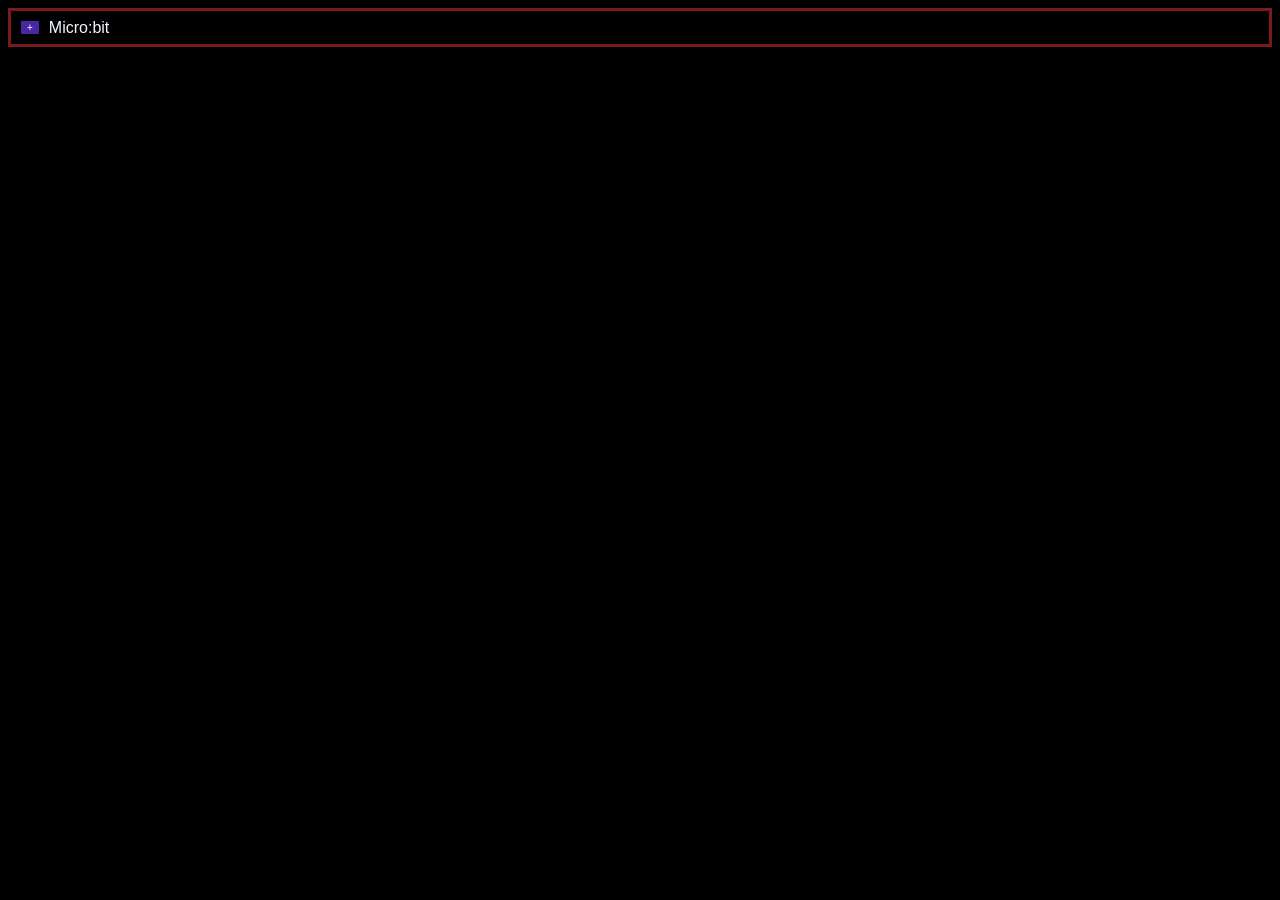
==== index.html @ 674b04be "Functioning bidirectional serial communication with simulator" ====
<!DOCTYPE html>
<html>
  <head>
    <title>DES221</title>
    <script src="components/SerialComponent/SerialComponent.js"></script>
    <link rel="stylesheet" href="style.css">
    <link rel="stylesheet" href="componentStyle.css">
  </head>
  <body>
    
    <!-- add your html interface here -->            
    
    <!-- javascript library for serial communication with microbit -->
    <script src="libraries/Serial.js"></script>
    
    <!-- Interface element for controlling serial library. Make sure Serial.js is loaded first -->
    <custom-serial id="customSerial"></custom-serial>

    <!-- javascript for controlling your interface goes in index.js -->
    <script src="index.js"></script>
  
  </body>
</html>
---- style.css ----
body {
    background-color: black;
    color: aliceblue;
}

button {
    background-color: rgb(81, 46, 187);
    margin: 10px;
    border: none;
    color: white;
    padding: 15px 32px;
    text-align: center;
    text-decoration: none;
    display: inline-block;
    font-size: 16px;
    border-radius: 5%;
}
---- componentStyle.css ----
/* this allows for customising the layout of parts of the Microbit panel
 * for example, hiding parts of the panel that aren't relevant */
 custom-serial {    
    /* set this to 'none' to hide the send panel, or 'flex' to show it */
    --send-panel-display: flex;
    
    /* set this to 'none' to hide the receive panel, or 'flex' to show it */
    --receive-panel-display: flex;

    /* these styles apply to the collapsed microbit component */
    /* --title-panel-color: rgb(250, 249, 249);
    --title-panel-border-style: none;
    --title-panel-border-color: white;
    --title-panel-font-family: sans-serif;
    --title-panel-font-size: 10px;
    --expand-button-background-color: rgb(72, 39, 163);
    --expand-button-text-color: white; */

    /* these styles apply to the expanded microbit component */
    /* --main-panel-background-color: rgb(20, 20, 20);
    --main-panel-color: white;
    --main-panel-font-family: sans-serif;
    --main-panel-margin: 10px;
    --main-panel-border-style: none;
    --main-panel-border-color: rgb(111, 110, 110);
    --main-panel-padding: px;
    --sub-panel-background-color: rgb(20, 20, 20); */
    
    /* these allow styling of toggle buttons */
    /* --toggle-button-panel-color: rgb(20, 20, 20);
    --toggle-button-margin: 5px;
    --toggle-button-border-radius: 5%;
    --toggle-button-padding: 5px 5px; */
    
    /* and these allow styling of toggle buttons when toggled on */
    /* --toggle-button-on-color: #08680c;
    --toggle-button-on-border-style: none;
    --toggle-button-on-border-color: white;
    --toggle-button-on-font-color: white;
    --toggle-button-on-font-family: san-serif;
    --toggle-button-on-font-size: 16px; */
    
    /* and these allow styling of toggle buttons when toggled off */
    /* --toggle-button-off-color: rgb(100, 6, 6);
    --toggle-button-off-border-style: none;
    --toggle-button-off-border-color: yellow;
    --toggle-button-off-font-color: white;
    --toggle-button-off-font-family: san-serif;
    --toggle-button-off-font-size: 16px;    */

}


/* over-ride styles for the Custom Midi Component */
/*
custom-midi {

} 
*/


/* over-ride styles for the Custom Graphics Component */
/* 
custom-graphics {

} 
*/
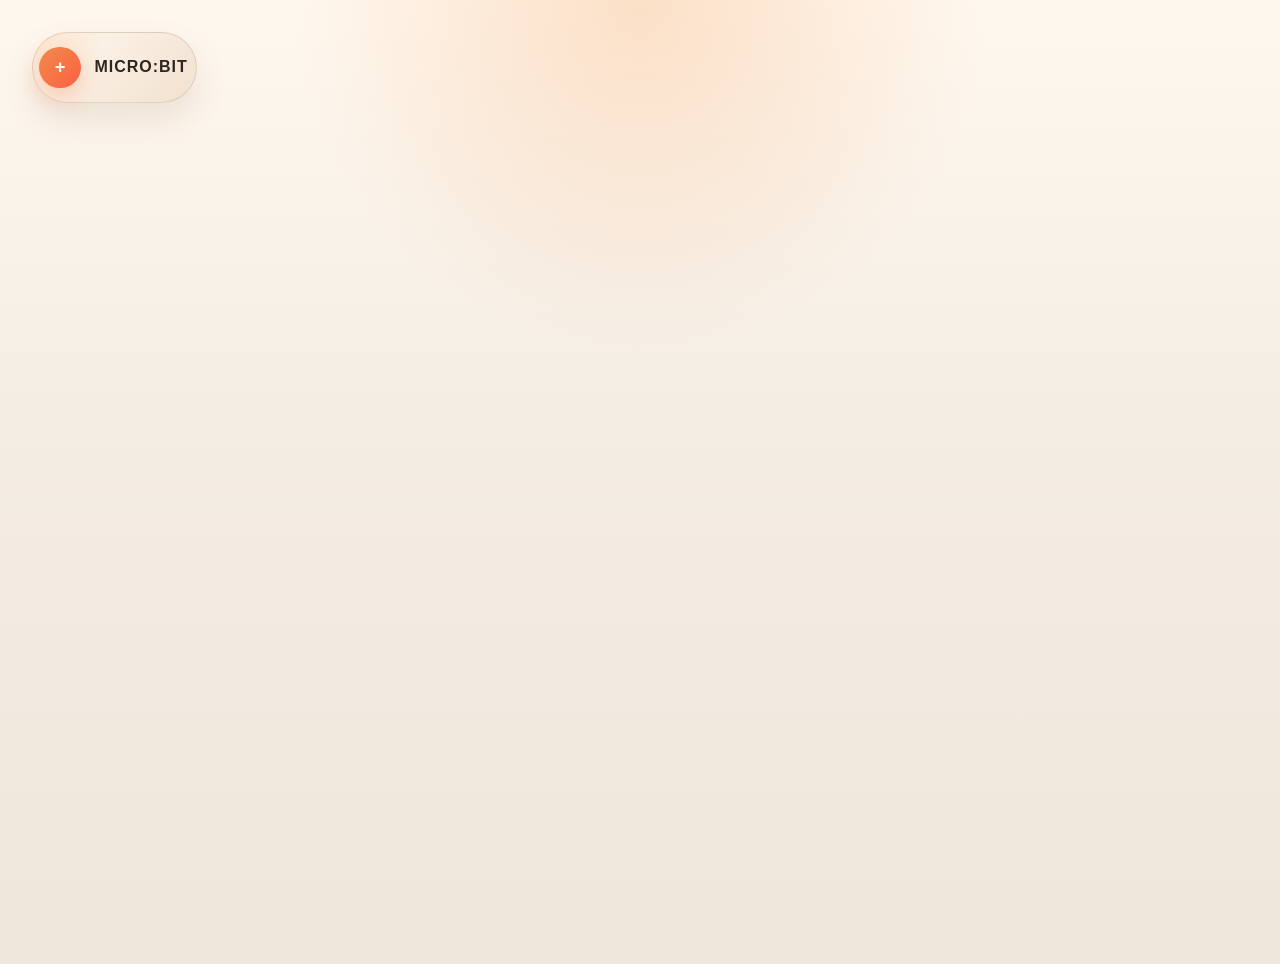
==== commit 84063b9f: "Style Refresh" ====
--- a/index.html
+++ b/index.html
@@ -6,7 +6,7 @@
     <link rel="stylesheet" href="style.css">
     <link rel="stylesheet" href="componentStyle.css">
   </head>
-  <body>
+  <body class="light-theme">
     
     <!-- add your html interface here -->            
     
@@ -14,7 +14,7 @@
     <script src="libraries/Serial.js"></script>
     
     <!-- Interface element for controlling serial library. Make sure Serial.js is loaded first -->
-    <custom-serial id="customSerial"></custom-serial>
+    <custom-serial id="customSerial" class="light-theme"></custom-serial>
 
     <!-- javascript for controlling your interface goes in index.js -->
     <script src="index.js"></script>
--- a/style.css
+++ b/style.css
@@ -1,17 +1,48 @@
 body {
-    background-color: black;
-    color: aliceblue;
+    margin: 0;
+    min-height: 100vh;
+    padding: 2rem;
+    background:
+        radial-gradient(circle at top, rgba(244, 162, 97, 0.28), transparent 30%),
+        linear-gradient(180deg, #fff8ef, #f4ede4 44%, #efe6da);
+    color: #2f251e;
+    font-family: "Trebuchet MS", "Segoe UI", sans-serif;
+}
+
+button,
+input,
+select,
+textarea {
+    font: inherit;
 }
 
 button {
-    background-color: rgb(81, 46, 187);
-    margin: 10px;
-    border: none;
-    color: white;
-    padding: 15px 32px;
+    background: linear-gradient(135deg, #f4a261, #eb7a53);
+    margin: 0.625rem;
+    border: 1px solid rgba(235, 122, 83, 0.22);
+    color: #fffaf5;
+    padding: 0.95rem 1.4rem;
     text-align: center;
     text-decoration: none;
     display: inline-block;
-    font-size: 16px;
-    border-radius: 5%;
+    font-size: 1rem;
+    font-weight: 700;
+    border-radius: 999px;
+    box-shadow: 0 12px 24px rgba(235, 122, 83, 0.14);
 }
+
+body.dark-theme,
+body[data-theme="dark"] {
+    background:
+        radial-gradient(circle at top, rgba(255, 138, 61, 0.12), transparent 28%),
+        linear-gradient(180deg, #07080b, #14161c 42%, #101217);
+    color: #f3ecdf;
+}
+
+body.dark-theme button,
+body[data-theme="dark"] button {
+    background: linear-gradient(135deg, #ff8a3d, #ff5f45);
+    border-color: rgba(255, 157, 108, 0.35);
+    color: #fff8f1;
+    box-shadow: 0 12px 24px rgba(255, 106, 61, 0.2);
+}
--- a/componentStyle.css
+++ b/componentStyle.css
@@ -1,54 +1,105 @@
 
-/* this allows for customising the layout of parts of the Microbit panel
- * for example, hiding parts of the panel that aren't relevant */
- custom-serial {    
+/* Override tokens for the custom web components used in this template.
+ * Students can change values here without editing the component source. */
+custom-serial {
     /* set this to 'none' to hide the send panel, or 'flex' to show it */
     --send-panel-display: flex;
-    
+
     /* set this to 'none' to hide the receive panel, or 'flex' to show it */
     --receive-panel-display: flex;
 
-    /* these styles apply to the collapsed microbit component */
-    /* --title-panel-color: rgb(250, 249, 249);
-    --title-panel-border-style: none;
-    --title-panel-border-color: white;
-    --title-panel-font-family: sans-serif;
-    --title-panel-font-size: 10px;
-    --expand-button-background-color: rgb(72, 39, 163);
-    --expand-button-text-color: white; */
+    /* collapsed title bar */
+    /* --title-panel-color: #2f251e;
+    --title-panel-border-style: solid;
+    --title-panel-border-width: 1px;
+    --title-panel-border-color: rgba(110, 72, 39, 0.16);
+    --title-panel-border-radius: 999px;
+    --title-panel-font-family: "Trebuchet MS", "Segoe UI", sans-serif;
+    --title-panel-font-size: 1rem;
+    --expand-button-background-color: #f08b49;
+    --expand-button-text-color: #fffaf5; */
 
-    /* these styles apply to the expanded microbit component */
-    /* --main-panel-background-color: rgb(20, 20, 20);
-    --main-panel-color: white;
-    --main-panel-font-family: sans-serif;
-    --main-panel-margin: 10px;
-    --main-panel-border-style: none;
-    --main-panel-border-color: rgb(111, 110, 110);
-    --main-panel-padding: px;
-    --sub-panel-background-color: rgb(20, 20, 20); */
-    
-    /* these allow styling of toggle buttons */
-    /* --toggle-button-panel-color: rgb(20, 20, 20);
-    --toggle-button-margin: 5px;
-    --toggle-button-border-radius: 5%;
-    --toggle-button-padding: 5px 5px; */
-    
-    /* and these allow styling of toggle buttons when toggled on */
-    /* --toggle-button-on-color: #08680c;
-    --toggle-button-on-border-style: none;
-    --toggle-button-on-border-color: white;
-    --toggle-button-on-font-color: white;
-    --toggle-button-on-font-family: san-serif;
-    --toggle-button-on-font-size: 16px; */
-    
-    /* and these allow styling of toggle buttons when toggled off */
-    /* --toggle-button-off-color: rgb(100, 6, 6);
-    --toggle-button-off-border-style: none;
-    --toggle-button-off-border-color: yellow;
-    --toggle-button-off-font-color: white;
-    --toggle-button-off-font-family: san-serif;
-    --toggle-button-off-font-size: 16px;    */
+    /* expanded panel */
+    /* --main-panel-background-color: #f6efe6;
+    --main-panel-color: #2c241d;
+    --main-panel-font-family: "Trebuchet MS", "Segoe UI", sans-serif;
+    --main-panel-margin: 0;
+    --main-panel-border-style: solid;
+    --main-panel-border-width: 1px;
+    --main-panel-border-color: rgba(110, 72, 39, 0.14);
+    --main-panel-border-radius: 1.5rem;
+    --main-panel-padding: 1rem;
+    --sub-panel-background-color: #fffaf4;
+    --sub-panel-border-color: rgba(110, 72, 39, 0.12);
+    --sub-panel-border-radius: 1.15rem; */
 
+    /* connection and send buttons */
+    /* --toggle-button-margin: 0;
+    --toggle-button-padding: 0.85rem 1.15rem;
+    --toggle-button-border-radius: 999px;
+    --toggle-button-font-size: 0.95rem;
+    --toggle-button-on-color: linear-gradient(135deg, #3da77a, #2b815d);
+    --toggle-button-on-border-color: rgba(43, 129, 93, 0.22);
+    --toggle-button-on-font-color: #fafffc;
+    --toggle-button-off-color: linear-gradient(135deg, #8e7f74, #6f645b);
+    --toggle-button-off-border-color: rgba(111, 100, 91, 0.18);
+    --toggle-button-off-font-color: #fffaf6;
+    --send-button-background-color: linear-gradient(135deg, #f4a261, #eb7a53);
+    --send-button-border-color: rgba(235, 122, 83, 0.22); */
+
+    /* text fields */
+    /* --field-background-color: #fffdf9;
+    --field-color: #2d241d; */
+}
+
+/* Dark theme preset.
+ * Use either:
+ * <custom-serial class="dark-theme"></custom-serial>
+ * <custom-midi class="dark-theme"></custom-midi>
+ * <custom-graphics class="dark-theme"></custom-graphics>
+ * or data-theme="dark"
+ */
+custom-serial.dark-theme,
+custom-serial[data-theme="dark"] {
+    --component-color-scheme: dark;
+
+    --title-panel-color: #f7efe4;
+    --title-panel-border-color: rgba(255, 255, 255, 0.14);
+    --title-panel-background:
+        radial-gradient(circle at top left, rgba(255, 166, 77, 0.22), transparent 42%),
+        linear-gradient(135deg, rgba(29, 22, 18, 0.96), rgba(57, 30, 21, 0.92));
+    --title-panel-shadow: 0 16px 40px rgba(0, 0, 0, 0.28);
+    --expand-button-background-color: #ff8a3d;
+    --expand-button-text-color: #fff7f1;
+
+    --main-panel-background-color: #121318;
+    --main-panel-color: #f4efe7;
+    --main-panel-border-color: rgba(255, 255, 255, 0.09);
+    --main-panel-background:
+        linear-gradient(180deg, rgba(24, 22, 26, 0.98), rgba(14, 14, 17, 0.98));
+    --main-panel-shadow: 0 24px 50px rgba(0, 0, 0, 0.3);
+
+    --sub-panel-background-color: #1d2027;
+    --sub-panel-border-color: rgba(255, 255, 255, 0.08);
+    --sub-panel-background:
+        linear-gradient(180deg, rgba(255, 255, 255, 0.05), rgba(255, 255, 255, 0.02));
+    --sub-panel-shadow: inset 0 1px 0 rgba(255, 255, 255, 0.03);
+
+    --toggle-button-on-color: linear-gradient(135deg, #2db983, #1a8b64);
+    --toggle-button-on-border-color: rgba(92, 247, 191, 0.4);
+    --toggle-button-on-font-color: #f3fff9;
+
+    --toggle-button-off-color: linear-gradient(135deg, #43384f, #2d2737);
+    --toggle-button-off-border-color: rgba(255, 255, 255, 0.1);
+    --toggle-button-off-font-color: #fff8f2;
+
+    --send-button-background-color: linear-gradient(135deg, #ff8a3d, #ff5f45);
+    --send-button-border-color: rgba(255, 157, 108, 0.45);
+
+    --field-background-color: #0f1218;
+    --field-color: #eef4ff;
+    --readout-background:
+        linear-gradient(180deg, rgba(8, 12, 18, 0.98), rgba(14, 17, 23, 0.98));
 }
 
 
@@ -56,13 +107,77 @@
 /*
 custom-midi {
 
-} 
+}
 */
+
+custom-midi.dark-theme,
+custom-midi[data-theme="dark"] {
+    --component-color-scheme: dark;
+    --title-panel-color: #f7efe4;
+    --title-panel-border-color: rgba(255, 255, 255, 0.14);
+    --title-panel-background:
+        radial-gradient(circle at top left, rgba(255, 166, 77, 0.22), transparent 42%),
+        linear-gradient(135deg, rgba(29, 22, 18, 0.96), rgba(57, 30, 21, 0.92));
+    --title-panel-shadow: 0 16px 40px rgba(0, 0, 0, 0.28);
+    --expand-button-background-color: #ff8a3d;
+    --expand-button-text-color: #fff7f1;
+    --main-panel-background:
+        linear-gradient(180deg, rgba(24, 22, 26, 0.98), rgba(14, 14, 17, 0.98));
+    --main-panel-background-color: #121318;
+    --main-panel-color: #f4efe7;
+    --main-panel-border-color: rgba(255, 255, 255, 0.09);
+    --main-panel-shadow: 0 24px 50px rgba(0, 0, 0, 0.3);
+    --sub-panel-background:
+        linear-gradient(180deg, rgba(255, 255, 255, 0.05), rgba(255, 255, 255, 0.02));
+    --sub-panel-background-color: #1d2027;
+    --sub-panel-border-color: rgba(255, 255, 255, 0.08);
+    --sub-panel-shadow: inset 0 1px 0 rgba(255, 255, 255, 0.03);
+    --toggle-button-on-color: linear-gradient(135deg, #2db983, #1a8b64);
+    --toggle-button-on-border-color: rgba(92, 247, 191, 0.4);
+    --toggle-button-on-font-color: #f3fff9;
+    --toggle-button-off-color: linear-gradient(135deg, #43384f, #2d2737);
+    --toggle-button-off-border-color: rgba(255, 255, 255, 0.1);
+    --toggle-button-off-font-color: #fff8f2;
+}
 
 
 /* over-ride styles for the Custom Graphics Component */
-/* 
+/*
 custom-graphics {
 
-} 
-*/+}
+*/
+
+custom-graphics.dark-theme,
+custom-graphics[data-theme="dark"] {
+    --component-color-scheme: dark;
+    --title-panel-color: #f7efe4;
+    --title-panel-border-color: rgba(255, 255, 255, 0.14);
+    --title-panel-background:
+        radial-gradient(circle at top left, rgba(255, 166, 77, 0.22), transparent 42%),
+        linear-gradient(135deg, rgba(29, 22, 18, 0.96), rgba(57, 30, 21, 0.92));
+    --title-panel-shadow: 0 16px 40px rgba(0, 0, 0, 0.28);
+    --expand-button-background-color: #ff8a3d;
+    --expand-button-text-color: #fff7f1;
+    --main-panel-background:
+        linear-gradient(180deg, rgba(24, 22, 26, 0.98), rgba(14, 14, 17, 0.98));
+    --main-panel-background-color: #121318;
+    --main-panel-color: #f4efe7;
+    --main-panel-border-color: rgba(255, 255, 255, 0.09);
+    --main-panel-shadow: 0 24px 50px rgba(0, 0, 0, 0.3);
+    --sub-panel-background:
+        linear-gradient(180deg, rgba(255, 255, 255, 0.05), rgba(255, 255, 255, 0.02));
+    --sub-panel-background-color: #1d2027;
+    --sub-panel-border-color: rgba(255, 255, 255, 0.08);
+    --sub-panel-shadow: inset 0 1px 0 rgba(255, 255, 255, 0.03);
+    --toggle-button-on-color: linear-gradient(135deg, #2db983, #1a8b64);
+    --toggle-button-on-border-color: rgba(92, 247, 191, 0.4);
+    --toggle-button-on-font-color: #f3fff9;
+    --toggle-button-off-color: linear-gradient(135deg, #43384f, #2d2737);
+    --toggle-button-off-border-color: rgba(255, 255, 255, 0.1);
+    --toggle-button-off-font-color: #fff8f2;
+    --send-button-background-color: linear-gradient(135deg, #ff8a3d, #ff5f45);
+    --send-button-border-color: rgba(255, 157, 108, 0.45);
+    --field-color: #eef4ff;
+    --code-background: #0b0d12;
+}
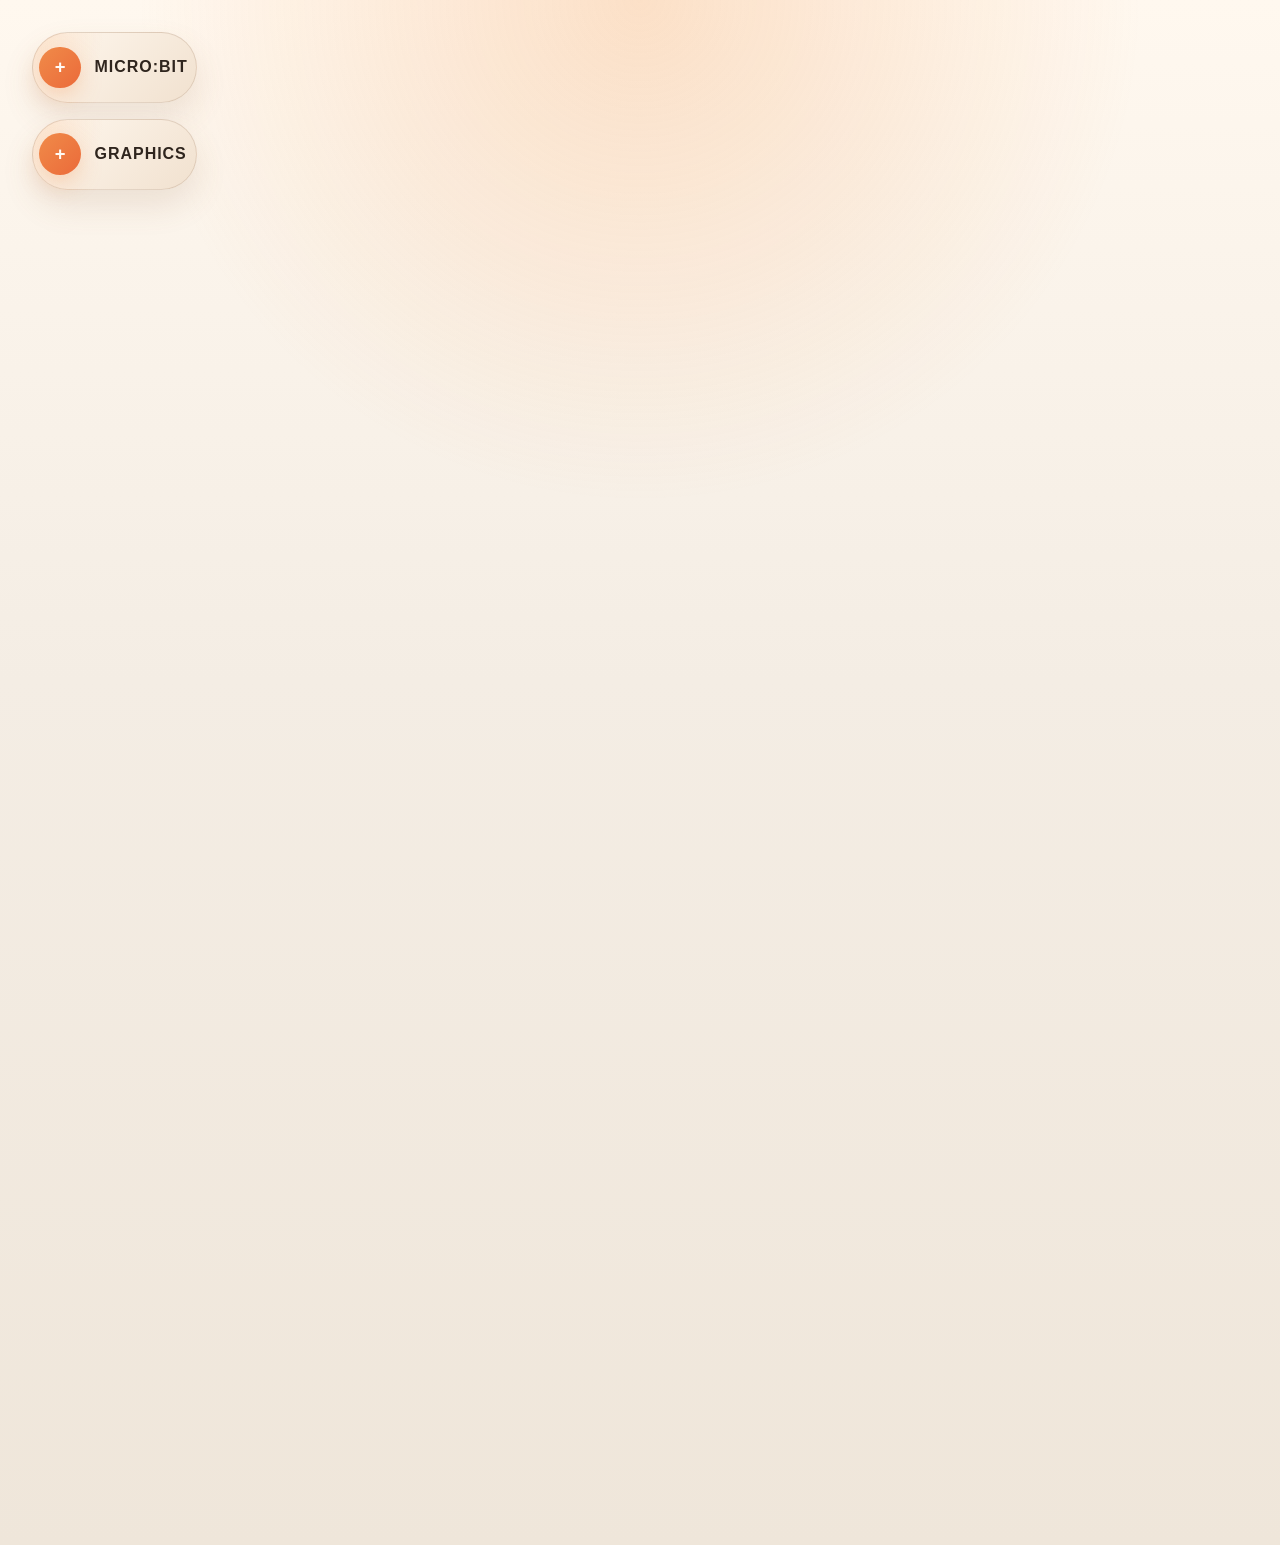
==== commit 7ebc4575: "Comprehensive overrides" ====
--- a/index.html
+++ b/index.html
@@ -3,6 +3,8 @@
   <head>
     <title>DES221</title>
     <script src="components/SerialComponent/SerialComponent.js"></script>
+    <script src="components/MidiComponent/MidiComponent.js"></script>
+    <script src="components/GraphicsComponent/GraphicsComponent.js"></script>
     <link rel="stylesheet" href="style.css">
     <link rel="stylesheet" href="componentStyle.css">
   </head>
@@ -15,6 +17,10 @@
     
     <!-- Interface element for controlling serial library. Make sure Serial.js is loaded first -->
     <custom-serial id="customSerial" class="light-theme"></custom-serial>
+    <custom-midi id="customMidi" class="light-theme"></custom-midi>
+    <custom-graphics id="customGraphics" class="light-theme"></custom-graphics>
+
+
 
     <!-- javascript for controlling your interface goes in index.js -->
     <script src="index.js"></script>
--- a/componentStyle.css
+++ b/componentStyle.css
@@ -2,11 +2,15 @@
 /* Override tokens for the custom web components used in this template.
  * Students can change values here without editing the component source. */
 custom-serial {
-    /* set this to 'none' to hide the send panel, or 'flex' to show it */
+    /* show/hide panels: set to 'none' to hide, 'flex' to show */
+    --usb-panel-display: flex;
+    --bt-panel-display: flex;
+    --sim-panel-display: flex;
     --send-panel-display: flex;
-
-    /* set this to 'none' to hide the receive panel, or 'flex' to show it */
     --receive-panel-display: flex;
+
+    /* component spacing */
+    /* --main-strip-margin-bottom: 1rem; */
 
     /* collapsed title bar */
     /* --title-panel-color: #2f251e;
@@ -14,12 +18,33 @@
     --title-panel-border-width: 1px;
     --title-panel-border-color: rgba(110, 72, 39, 0.16);
     --title-panel-border-radius: 999px;
+    --title-panel-shadow: 0 16px 32px rgba(143, 101, 65, 0.14);
+    --title-panel-background:
+        radial-gradient(circle at top left, rgba(244, 162, 97, 0.24), transparent 40%),
+        linear-gradient(135deg, #fff8ef, #f1e1cf);
     --title-panel-font-family: "Trebuchet MS", "Segoe UI", sans-serif;
     --title-panel-font-size: 1rem;
-    --expand-button-background-color: #f08b49;
-    --expand-button-text-color: #fffaf5; */
-
-    /* expanded panel */
+    --title-panel-gap: 0.85rem;
+    --title-panel-min-height: 3.5rem;
+    --title-panel-padding: 0.4rem 0.55rem 0.4rem 0.4rem;
+    --title-panel-expanded-margin-bottom: 0.85rem; */
+
+    /* expand/collapse button */
+    /* --expand-button-background: linear-gradient(135deg, #f08b49, #eb6a3a);
+    --expand-button-text-color: #fffaf5;
+    --expand-button-shadow: 0 10px 22px rgba(240, 139, 73, 0.28);
+    --expand-button-shadow-active: 0 6px 14px rgba(240, 139, 73, 0.22);
+    --expand-button-size: 2.6rem;
+    --expand-button-border-radius: 999px;
+    --expand-button-font-size: 1.15rem; */
+
+    /* title label text */
+    /* --main-label-font-size: 1rem;
+    --main-label-font-weight: 700;
+    --main-label-letter-spacing: 0.06em;
+    --main-label-text-transform: uppercase; */
+
+    /* expanded main panel */
     /* --main-panel-background-color: #f6efe6;
     --main-panel-color: #2c241d;
     --main-panel-font-family: "Trebuchet MS", "Segoe UI", sans-serif;
@@ -29,155 +54,259 @@
     --main-panel-border-color: rgba(110, 72, 39, 0.14);
     --main-panel-border-radius: 1.5rem;
     --main-panel-padding: 1rem;
-    --sub-panel-background-color: #fffaf4;
+    --main-panel-shadow: 0 22px 44px rgba(143, 101, 65, 0.12);
+    --main-panel-background:
+        linear-gradient(180deg, rgba(255, 251, 245, 0.98), rgba(244, 235, 224, 0.98));
+    --main-panel-gap: 0.9rem; */
+
+    /* sub-panels */
+    /* --sub-panel-background-color: #fffaf4;
     --sub-panel-border-color: rgba(110, 72, 39, 0.12);
-    --sub-panel-border-radius: 1.15rem; */
+    --sub-panel-border: 1px solid rgba(110, 72, 39, 0.12);
+    --sub-panel-border-radius: 1.15rem;
+    --sub-panel-shadow: inset 0 1px 0 rgba(255, 255, 255, 0.7);
+    --sub-panel-background:
+        linear-gradient(180deg, rgba(255, 255, 255, 0.92), rgba(250, 243, 235, 0.96));
+    --connection-panel-gap: 0.75rem; */
 
     /* connection and send buttons */
     /* --toggle-button-margin: 0;
-    --toggle-button-padding: 0.85rem 1.15rem;
+    --toggle-button-padding: 0.65rem 1.15rem;
     --toggle-button-border-radius: 999px;
     --toggle-button-font-size: 0.95rem;
+    --toggle-button-min-width: 7.75rem;
+    --toggle-button-font-color: #fff9f3;
+    --toggle-button-font-weight: 700;
+    --toggle-button-letter-spacing: 0.02em;
     --toggle-button-on-color: linear-gradient(135deg, #3da77a, #2b815d);
     --toggle-button-on-border-color: rgba(43, 129, 93, 0.22);
     --toggle-button-on-font-color: #fafffc;
+    --toggle-button-on-shadow: 0 12px 24px rgba(61, 167, 122, 0.2);
     --toggle-button-off-color: linear-gradient(135deg, #8e7f74, #6f645b);
     --toggle-button-off-border-color: rgba(111, 100, 91, 0.18);
     --toggle-button-off-font-color: #fffaf6;
+    --toggle-button-off-shadow: 0 10px 18px rgba(143, 101, 65, 0.15);
     --send-button-background-color: linear-gradient(135deg, #f4a261, #eb7a53);
-    --send-button-border-color: rgba(235, 122, 83, 0.22); */
+    --send-button-border-color: rgba(235, 122, 83, 0.22);
+    --send-button-shadow: 0 12px 22px rgba(235, 122, 83, 0.22); */
 
     /* text fields */
-    /* --field-background-color: #fffdf9;
-    --field-color: #2d241d; */
-}
-
-/* Dark theme preset.
- * Use either:
- * <custom-serial class="dark-theme"></custom-serial>
- * <custom-midi class="dark-theme"></custom-midi>
- * <custom-graphics class="dark-theme"></custom-graphics>
- * or data-theme="dark"
- */
+    /* --field-border: 1px solid rgba(110, 72, 39, 0.15);
+    --field-border-radius: 1rem;
+    --field-font-size: 0.95rem;
+    --field-background-color: #fffdf9;
+    --field-color: #2d241d;
+    --field-placeholder-color: rgba(44, 36, 29, 0.45);
+    --field-padding: 0 0.95rem;
+    --select-min-width: 7.5rem; */
+
+    /* disabled state */
+    /* --disabled-opacity: 0.45;
+    --disabled-filter: saturate(0.7); */
+
+    /* readout */
+    /* --readout-background:
+        linear-gradient(180deg, rgba(255, 255, 255, 0.98), rgba(248, 241, 233, 0.98));
+    --readout-padding: 0.65rem 0.85rem;
+    --readout-line-height: 1.45; */
+
+    /* panel label */
+    /* --panel-label-font-size: 0.75rem; */
+}
+
+/* Dark theme is built into the component — add class="dark-theme" or data-theme="dark"
+ * to the element to activate it. No overrides needed here unless you want to customise
+ * the dark theme further. Example:
+ */
+/*
 custom-serial.dark-theme,
 custom-serial[data-theme="dark"] {
-    --component-color-scheme: dark;
-
-    --title-panel-color: #f7efe4;
-    --title-panel-border-color: rgba(255, 255, 255, 0.14);
+    --expand-button-background: linear-gradient(135deg, #c060ff, #8030cc);
+}
+*/
+
+
+/* Override tokens for the custom MIDI component.
+ * Uncomment the block below and selectively uncomment individual lines to customise.
+ */
+/*
+custom-midi {
+    --main-strip-margin-bottom: 1rem;
+
+    --title-panel-color: #2f251e;
+    --title-panel-border-style: solid;
+    --title-panel-border-width: 1px;
+    --title-panel-border-color: rgba(110, 72, 39, 0.16);
+    --title-panel-border-radius: 999px;
+    --title-panel-shadow: 0 16px 32px rgba(143, 101, 65, 0.14);
     --title-panel-background:
-        radial-gradient(circle at top left, rgba(255, 166, 77, 0.22), transparent 42%),
-        linear-gradient(135deg, rgba(29, 22, 18, 0.96), rgba(57, 30, 21, 0.92));
-    --title-panel-shadow: 0 16px 40px rgba(0, 0, 0, 0.28);
-    --expand-button-background-color: #ff8a3d;
-    --expand-button-text-color: #fff7f1;
-
-    --main-panel-background-color: #121318;
-    --main-panel-color: #f4efe7;
-    --main-panel-border-color: rgba(255, 255, 255, 0.09);
+        radial-gradient(circle at top left, rgba(244, 162, 97, 0.24), transparent 40%),
+        linear-gradient(135deg, #fff8ef, #f1e1cf);
+    --title-panel-font-family: "Trebuchet MS", "Segoe UI", sans-serif;
+    --title-panel-font-size: 1rem;
+    --title-panel-gap: 0.85rem;
+    --title-panel-min-height: 3.5rem;
+    --title-panel-padding: 0.4rem 0.55rem 0.4rem 0.4rem;
+    --title-panel-expanded-margin-bottom: 0.85rem;
+
+    --expand-button-background: linear-gradient(135deg, #f08b49, #eb6a3a);
+    --expand-button-text-color: #fffaf5;
+    --expand-button-shadow: 0 10px 22px rgba(240, 139, 73, 0.28);
+    --expand-button-shadow-active: 0 6px 14px rgba(240, 139, 73, 0.22);
+    --expand-button-size: 2.6rem;
+    --expand-button-border-radius: 999px;
+    --expand-button-font-size: 1.15rem;
+
+    --main-label-font-size: 1rem;
+    --main-label-font-weight: 700;
+    --main-label-letter-spacing: 0.06em;
+    --main-label-text-transform: uppercase;
+
+    --main-panel-background-color: #f6efe6;
+    --main-panel-color: #2c241d;
+    --main-panel-font-family: "Trebuchet MS", "Segoe UI", sans-serif;
+    --main-panel-margin: 0;
+    --main-panel-border-style: solid;
+    --main-panel-border-width: 1px;
+    --main-panel-border-color: rgba(110, 72, 39, 0.14);
+    --main-panel-border-radius: 1.5rem;
+    --main-panel-padding: 1rem;
+    --main-panel-shadow: 0 22px 44px rgba(143, 101, 65, 0.12);
     --main-panel-background:
-        linear-gradient(180deg, rgba(24, 22, 26, 0.98), rgba(14, 14, 17, 0.98));
-    --main-panel-shadow: 0 24px 50px rgba(0, 0, 0, 0.3);
-
-    --sub-panel-background-color: #1d2027;
-    --sub-panel-border-color: rgba(255, 255, 255, 0.08);
+        linear-gradient(180deg, rgba(255, 251, 245, 0.98), rgba(244, 235, 224, 0.98));
+    --main-panel-gap: 0.9rem;
+
+    --sub-panel-background-color: #fffaf4;
+    --sub-panel-border-color: rgba(110, 72, 39, 0.12);
+    --sub-panel-border: 1px solid rgba(110, 72, 39, 0.12);
+    --sub-panel-border-radius: 1.15rem;
+    --sub-panel-shadow: inset 0 1px 0 rgba(255, 255, 255, 0.7);
     --sub-panel-background:
-        linear-gradient(180deg, rgba(255, 255, 255, 0.05), rgba(255, 255, 255, 0.02));
-    --sub-panel-shadow: inset 0 1px 0 rgba(255, 255, 255, 0.03);
-
-    --toggle-button-on-color: linear-gradient(135deg, #2db983, #1a8b64);
-    --toggle-button-on-border-color: rgba(92, 247, 191, 0.4);
-    --toggle-button-on-font-color: #f3fff9;
-
-    --toggle-button-off-color: linear-gradient(135deg, #43384f, #2d2737);
-    --toggle-button-off-border-color: rgba(255, 255, 255, 0.1);
-    --toggle-button-off-font-color: #fff8f2;
-
-    --send-button-background-color: linear-gradient(135deg, #ff8a3d, #ff5f45);
-    --send-button-border-color: rgba(255, 157, 108, 0.45);
-
-    --field-background-color: #0f1218;
-    --field-color: #eef4ff;
-    --readout-background:
-        linear-gradient(180deg, rgba(8, 12, 18, 0.98), rgba(14, 17, 23, 0.98));
-}
-
-
-/* over-ride styles for the Custom Midi Component */
-/*
-custom-midi {
-
-}
-*/
-
+        linear-gradient(180deg, rgba(255, 255, 255, 0.92), rgba(250, 243, 235, 0.96));
+    --port-table-header-background: rgba(110, 72, 39, 0.06);
+    --port-table-header-border-color: rgba(110, 72, 39, 0.12);
+    --port-table-header-font-size: 0.82rem;
+    --port-panel-border-color: rgba(110, 72, 39, 0.09);
+
+    --toggle-button-margin: 0;
+    --toggle-button-padding: 0.65rem 1.15rem;
+    --toggle-button-border-radius: 999px;
+    --toggle-button-font-size: 0.95rem;
+    --toggle-button-min-width: 7.75rem;
+    --toggle-button-font-color: #fff9f3;
+    --toggle-button-font-weight: 700;
+    --toggle-button-letter-spacing: 0.02em;
+    --toggle-button-on-color: linear-gradient(135deg, #3da77a, #2b815d);
+    --toggle-button-on-border-color: rgba(43, 129, 93, 0.22);
+    --toggle-button-on-font-color: #fafffc;
+    --toggle-button-on-shadow: 0 12px 24px rgba(61, 167, 122, 0.2);
+    --toggle-button-off-color: linear-gradient(135deg, #8e7f74, #6f645b);
+    --toggle-button-off-border-color: rgba(111, 100, 91, 0.18);
+    --toggle-button-off-font-color: #fffaf6;
+    --toggle-button-off-shadow: 0 10px 18px rgba(143, 101, 65, 0.15);
+}
+*/
+
+/* Dark theme is built into the component — add class="dark-theme" or data-theme="dark"
+ * to the element to activate it. No overrides needed here unless you want to customise
+ * the dark theme further. Example:
+ */
+/*
 custom-midi.dark-theme,
 custom-midi[data-theme="dark"] {
-    --component-color-scheme: dark;
-    --title-panel-color: #f7efe4;
-    --title-panel-border-color: rgba(255, 255, 255, 0.14);
+    --expand-button-background: linear-gradient(135deg, #c060ff, #8030cc);
+}
+*/
+
+
+/* Override tokens for the custom Graphics component.
+ * Uncomment the block below and selectively uncomment individual lines to customise.
+ */
+/*
+custom-graphics {
+    --main-strip-margin-bottom: 1rem;
+
+    --title-panel-color: #2f251e;
+    --title-panel-border-style: solid;
+    --title-panel-border-width: 1px;
+    --title-panel-border-color: rgba(110, 72, 39, 0.16);
+    --title-panel-border-radius: 999px;
+    --title-panel-shadow: 0 16px 32px rgba(143, 101, 65, 0.14);
     --title-panel-background:
-        radial-gradient(circle at top left, rgba(255, 166, 77, 0.22), transparent 42%),
-        linear-gradient(135deg, rgba(29, 22, 18, 0.96), rgba(57, 30, 21, 0.92));
-    --title-panel-shadow: 0 16px 40px rgba(0, 0, 0, 0.28);
-    --expand-button-background-color: #ff8a3d;
-    --expand-button-text-color: #fff7f1;
+        radial-gradient(circle at top left, rgba(244, 162, 97, 0.24), transparent 40%),
+        linear-gradient(135deg, #fff8ef, #f1e1cf);
+    --title-panel-font-family: "Trebuchet MS", "Segoe UI", sans-serif;
+    --title-panel-font-size: 1rem;
+    --title-panel-gap: 0.85rem;
+    --title-panel-min-height: 3.5rem;
+    --title-panel-padding: 0.4rem 0.55rem 0.4rem 0.4rem;
+    --title-panel-expanded-margin-bottom: 0.85rem;
+
+    --expand-button-background: linear-gradient(135deg, #f08b49, #eb6a3a);
+    --expand-button-text-color: #fffaf5;
+    --expand-button-shadow: 0 10px 22px rgba(240, 139, 73, 0.28);
+    --expand-button-shadow-active: 0 6px 14px rgba(240, 139, 73, 0.22);
+    --expand-button-size: 2.6rem;
+    --expand-button-border-radius: 999px;
+    --expand-button-font-size: 1.15rem;
+
+    --main-label-font-size: 1rem;
+    --main-label-font-weight: 700;
+    --main-label-letter-spacing: 0.06em;
+    --main-label-text-transform: uppercase;
+
+    --main-panel-background-color: #f6efe6;
+    --main-panel-color: #2c241d;
+    --main-panel-font-family: "Trebuchet MS", "Segoe UI", sans-serif;
+    --main-panel-margin: 0;
+    --main-panel-border-style: solid;
+    --main-panel-border-width: 1px;
+    --main-panel-border-color: rgba(110, 72, 39, 0.14);
+    --main-panel-border-radius: 1.5rem;
+    --main-panel-padding: 1rem;
+    --main-panel-shadow: 0 22px 44px rgba(143, 101, 65, 0.12);
     --main-panel-background:
-        linear-gradient(180deg, rgba(24, 22, 26, 0.98), rgba(14, 14, 17, 0.98));
-    --main-panel-background-color: #121318;
-    --main-panel-color: #f4efe7;
-    --main-panel-border-color: rgba(255, 255, 255, 0.09);
-    --main-panel-shadow: 0 24px 50px rgba(0, 0, 0, 0.3);
+        linear-gradient(180deg, rgba(255, 251, 245, 0.98), rgba(244, 235, 224, 0.98));
+    --main-panel-gap: 0.9rem;
+
+    --sub-panel-background-color: #fffaf4;
+    --sub-panel-border-color: rgba(110, 72, 39, 0.12);
+    --sub-panel-border: 1px solid rgba(110, 72, 39, 0.12);
+    --sub-panel-border-radius: 1.15rem;
+    --sub-panel-shadow: inset 0 1px 0 rgba(255, 255, 255, 0.7);
     --sub-panel-background:
-        linear-gradient(180deg, rgba(255, 255, 255, 0.05), rgba(255, 255, 255, 0.02));
-    --sub-panel-background-color: #1d2027;
-    --sub-panel-border-color: rgba(255, 255, 255, 0.08);
-    --sub-panel-shadow: inset 0 1px 0 rgba(255, 255, 255, 0.03);
-    --toggle-button-on-color: linear-gradient(135deg, #2db983, #1a8b64);
-    --toggle-button-on-border-color: rgba(92, 247, 191, 0.4);
-    --toggle-button-on-font-color: #f3fff9;
-    --toggle-button-off-color: linear-gradient(135deg, #43384f, #2d2737);
-    --toggle-button-off-border-color: rgba(255, 255, 255, 0.1);
-    --toggle-button-off-font-color: #fff8f2;
-}
-
-
-/* over-ride styles for the Custom Graphics Component */
-/*
-custom-graphics {
-
-}
-*/
-
+        linear-gradient(180deg, rgba(255, 255, 255, 0.92), rgba(250, 243, 235, 0.96));
+
+    --send-button-background-color: linear-gradient(135deg, #f4a261, #eb7a53);
+    --send-button-border-color: rgba(235, 122, 83, 0.22);
+    --send-button-shadow: 0 12px 22px rgba(235, 122, 83, 0.22);
+    --toggle-button-font-color: #fff9f3;
+    --toggle-button-font-weight: 700;
+    --toggle-button-letter-spacing: 0.02em;
+    --toggle-button-on-color: linear-gradient(135deg, #3da77a, #2b815d);
+    --toggle-button-on-border-color: rgba(43, 129, 93, 0.22);
+    --toggle-button-on-font-color: #fafffc;
+    --toggle-button-on-shadow: 0 12px 24px rgba(61, 167, 122, 0.2);
+    --toggle-button-off-color: linear-gradient(135deg, #8e7f74, #6f645b);
+    --toggle-button-off-border-color: rgba(111, 100, 91, 0.18);
+    --toggle-button-off-font-color: #fffaf6;
+    --toggle-button-off-shadow: 0 10px 18px rgba(143, 101, 65, 0.15);
+
+    --canvas-background: #050608;
+    --controls-gap: 0.75rem;
+    --field-color: #2d241d;
+    --code-background: #fffdf9;
+    --code-padding: 1rem 1.1rem;
+}
+*/
+
+/* Dark theme is built into the component — add class="dark-theme" or data-theme="dark"
+ * to the element to activate it. No overrides needed here unless you want to customise
+ * the dark theme further. Example:
+ */
+/*
 custom-graphics.dark-theme,
 custom-graphics[data-theme="dark"] {
-    --component-color-scheme: dark;
-    --title-panel-color: #f7efe4;
-    --title-panel-border-color: rgba(255, 255, 255, 0.14);
-    --title-panel-background:
-        radial-gradient(circle at top left, rgba(255, 166, 77, 0.22), transparent 42%),
-        linear-gradient(135deg, rgba(29, 22, 18, 0.96), rgba(57, 30, 21, 0.92));
-    --title-panel-shadow: 0 16px 40px rgba(0, 0, 0, 0.28);
-    --expand-button-background-color: #ff8a3d;
-    --expand-button-text-color: #fff7f1;
-    --main-panel-background:
-        linear-gradient(180deg, rgba(24, 22, 26, 0.98), rgba(14, 14, 17, 0.98));
-    --main-panel-background-color: #121318;
-    --main-panel-color: #f4efe7;
-    --main-panel-border-color: rgba(255, 255, 255, 0.09);
-    --main-panel-shadow: 0 24px 50px rgba(0, 0, 0, 0.3);
-    --sub-panel-background:
-        linear-gradient(180deg, rgba(255, 255, 255, 0.05), rgba(255, 255, 255, 0.02));
-    --sub-panel-background-color: #1d2027;
-    --sub-panel-border-color: rgba(255, 255, 255, 0.08);
-    --sub-panel-shadow: inset 0 1px 0 rgba(255, 255, 255, 0.03);
-    --toggle-button-on-color: linear-gradient(135deg, #2db983, #1a8b64);
-    --toggle-button-on-border-color: rgba(92, 247, 191, 0.4);
-    --toggle-button-on-font-color: #f3fff9;
-    --toggle-button-off-color: linear-gradient(135deg, #43384f, #2d2737);
-    --toggle-button-off-border-color: rgba(255, 255, 255, 0.1);
-    --toggle-button-off-font-color: #fff8f2;
-    --send-button-background-color: linear-gradient(135deg, #ff8a3d, #ff5f45);
-    --send-button-border-color: rgba(255, 157, 108, 0.45);
-    --field-color: #eef4ff;
-    --code-background: #0b0d12;
-}
+    --expand-button-background: linear-gradient(135deg, #c060ff, #8030cc);
+}
+*/
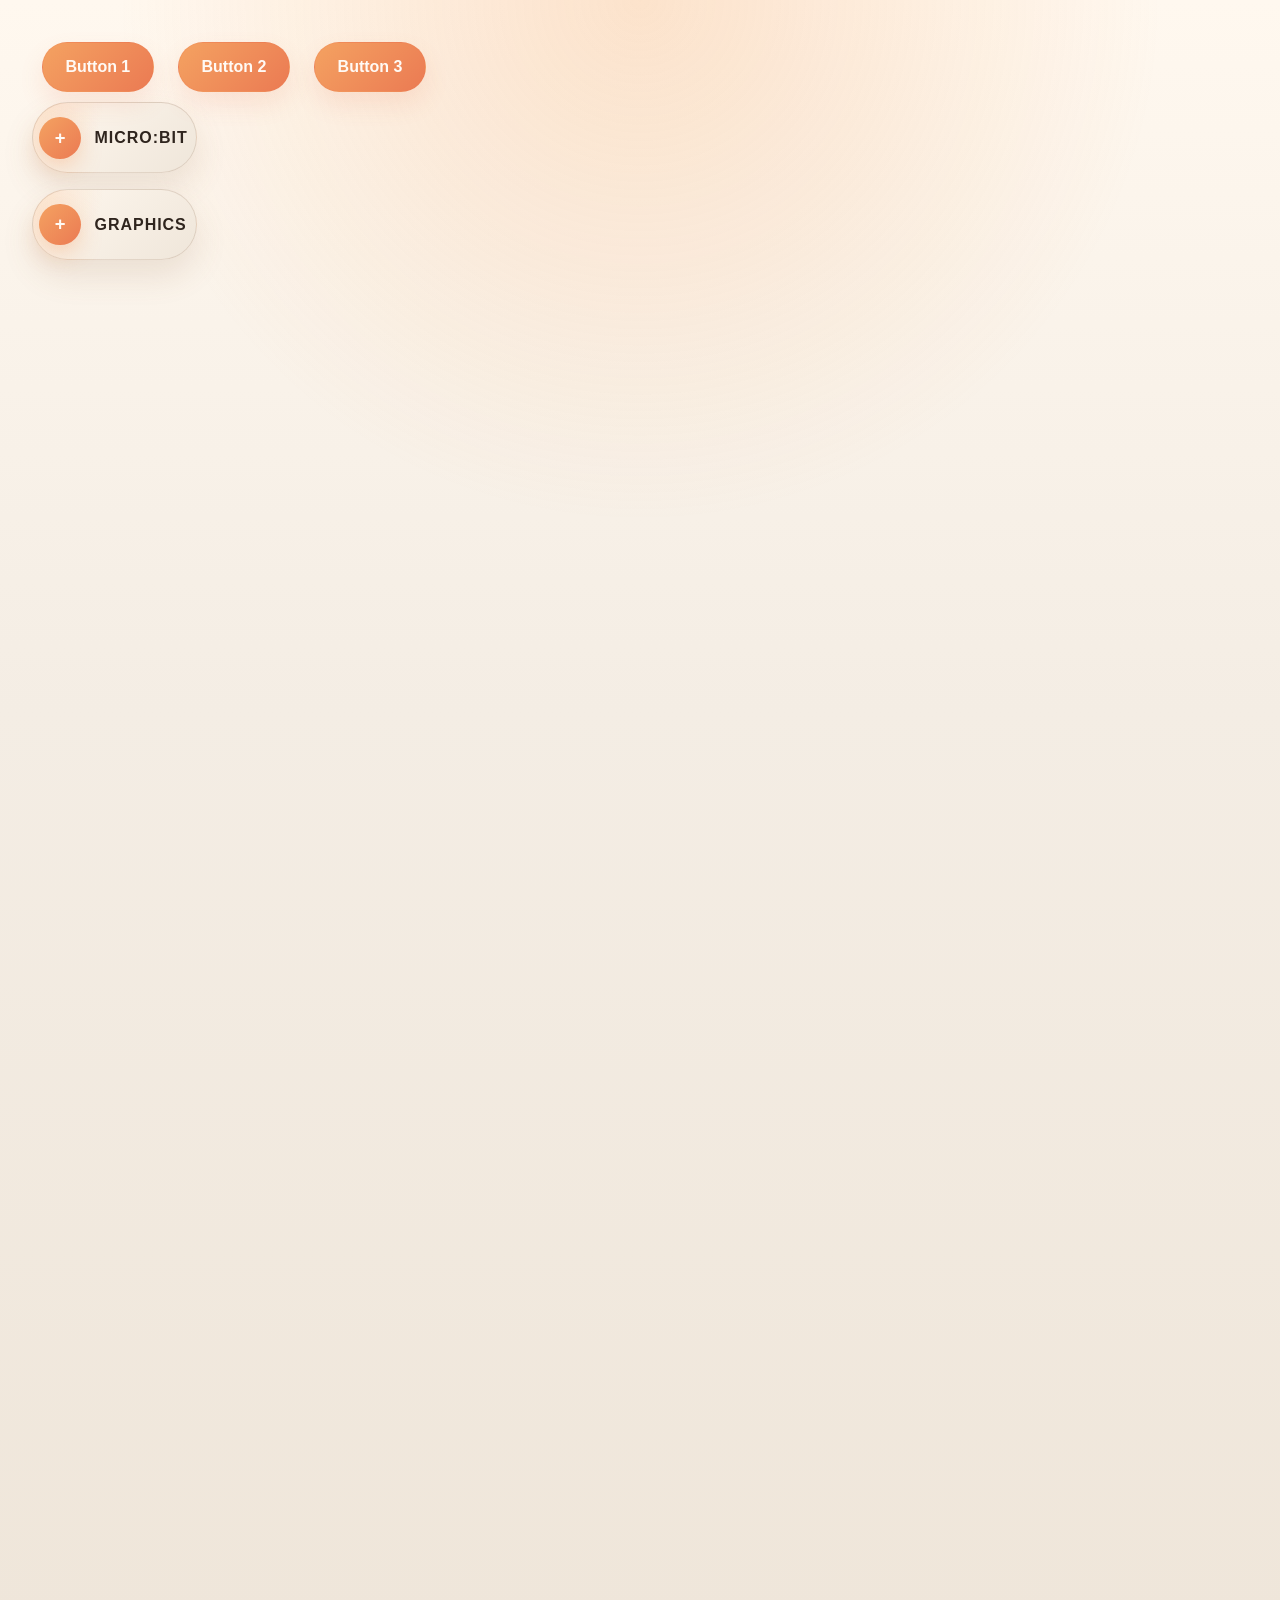
==== commit 61cf5acf: "Colour palette" ====
--- a/index.html
+++ b/index.html
@@ -11,7 +11,10 @@
   <body class="light-theme">
     
     <!-- add your html interface here -->            
-    
+    <button id="button1">Button 1</button>
+    <button id="button2">Button 2</button>
+    <button id="button3">Button 3</button>
+
     <!-- javascript library for serial communication with microbit -->
     <script src="libraries/Serial.js"></script>
     
@@ -20,8 +23,6 @@
     <custom-midi id="customMidi" class="light-theme"></custom-midi>
     <custom-graphics id="customGraphics" class="light-theme"></custom-graphics>
 
-
-
     <!-- javascript for controlling your interface goes in index.js -->
     <script src="index.js"></script>
   
--- a/style.css
+++ b/style.css
@@ -1,11 +1,24 @@
+:root {
+    --color-accent: #f4a261;
+    --color-accent-secondary: #eb7a53;
+    --color-success: #3da77a;
+    --color-success-secondary: #2b815d;
+    --color-accent-glow: color-mix(in srgb, var(--color-accent) 25%, transparent);
+    --color-surface: #fff8ef;
+    --color-surface-mid: #f4ede4;
+    --color-surface-deep: #efe6da;
+    --color-text: #2f251e;
+    --color-text-on-accent: #fffaf5;
+}
+
 body {
     margin: 0;
     min-height: 100vh;
     padding: 2rem;
     background:
-        radial-gradient(circle at top, rgba(244, 162, 97, 0.28), transparent 30%),
-        linear-gradient(180deg, #fff8ef, #f4ede4 44%, #efe6da);
-    color: #2f251e;
+        radial-gradient(circle at top, var(--color-accent-glow), transparent 30%),
+        linear-gradient(180deg, var(--color-surface), var(--color-surface-mid) 44%, var(--color-surface-deep));
+    color: var(--color-text);
     font-family: "Trebuchet MS", "Segoe UI", sans-serif;
 }
 
@@ -17,7 +30,7 @@
 }
 
 button {
-    background: linear-gradient(135deg, #f4a261, #eb7a53);
+    background: linear-gradient(135deg, var(--color-accent, #f4a261), var(--color-accent-secondary, #eb7a53));
     margin: 0.625rem;
     border: 1px solid rgba(235, 122, 83, 0.22);
     color: #fffaf5;
@@ -33,15 +46,22 @@
 
 body.dark-theme,
 body[data-theme="dark"] {
+    --color-accent: #ff8a3d;
+    --color-accent-secondary: #ff5f45;
+    --color-accent-glow: color-mix(in srgb, var(--color-accent) 12%, transparent);
+    --color-surface: #07080b;
+    --color-surface-mid: #14161c;
+    --color-surface-deep: #101217;
+    --color-text: #f3ecdf;
     background:
-        radial-gradient(circle at top, rgba(255, 138, 61, 0.12), transparent 28%),
-        linear-gradient(180deg, #07080b, #14161c 42%, #101217);
-    color: #f3ecdf;
+        radial-gradient(circle at top, var(--color-accent-glow), transparent 28%),
+        linear-gradient(180deg, var(--color-surface), var(--color-surface-mid) 42%, var(--color-surface-deep));
+    color: var(--color-text);
 }
 
 body.dark-theme button,
 body[data-theme="dark"] button {
-    background: linear-gradient(135deg, #ff8a3d, #ff5f45);
+    background: linear-gradient(135deg, var(--color-accent, #ff8a3d), var(--color-accent-secondary, #ff5f45));
     border-color: rgba(255, 157, 108, 0.35);
     color: #fff8f1;
     box-shadow: 0 12px 24px rgba(255, 106, 61, 0.2);
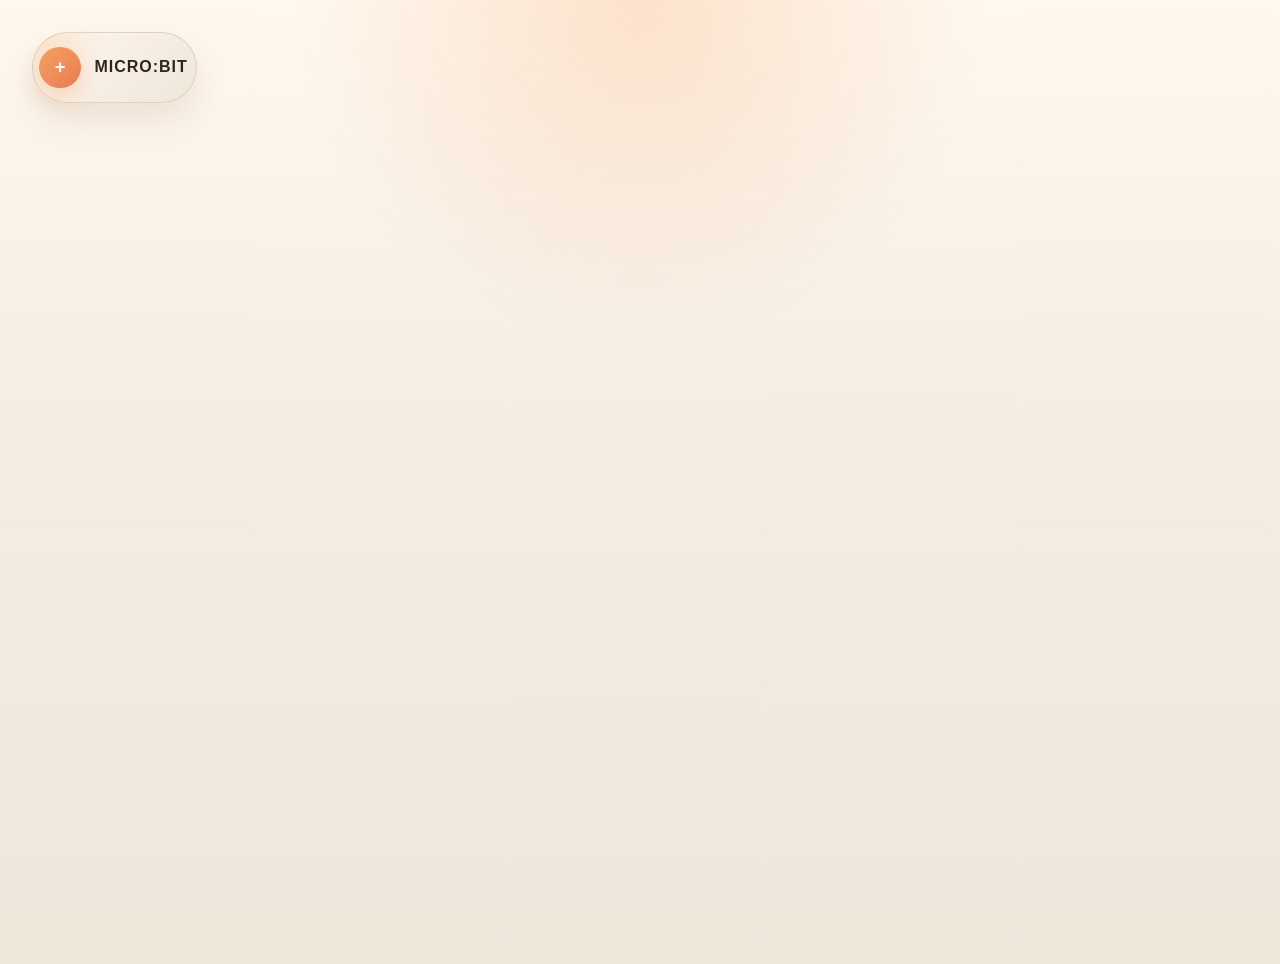
==== commit 6cf0664f: "Cleaned up interface" ====
--- a/index.html
+++ b/index.html
@@ -3,17 +3,13 @@
   <head>
     <title>DES221</title>
     <script src="components/SerialComponent/SerialComponent.js"></script>
-    <script src="components/MidiComponent/MidiComponent.js"></script>
-    <script src="components/GraphicsComponent/GraphicsComponent.js"></script>
     <link rel="stylesheet" href="style.css">
     <link rel="stylesheet" href="componentStyle.css">
   </head>
   <body class="light-theme">
     
     <!-- add your html interface here -->            
-    <button id="button1">Button 1</button>
-    <button id="button2">Button 2</button>
-    <button id="button3">Button 3</button>
+  
 
     <!-- javascript library for serial communication with microbit -->
     <script src="libraries/Serial.js"></script>
